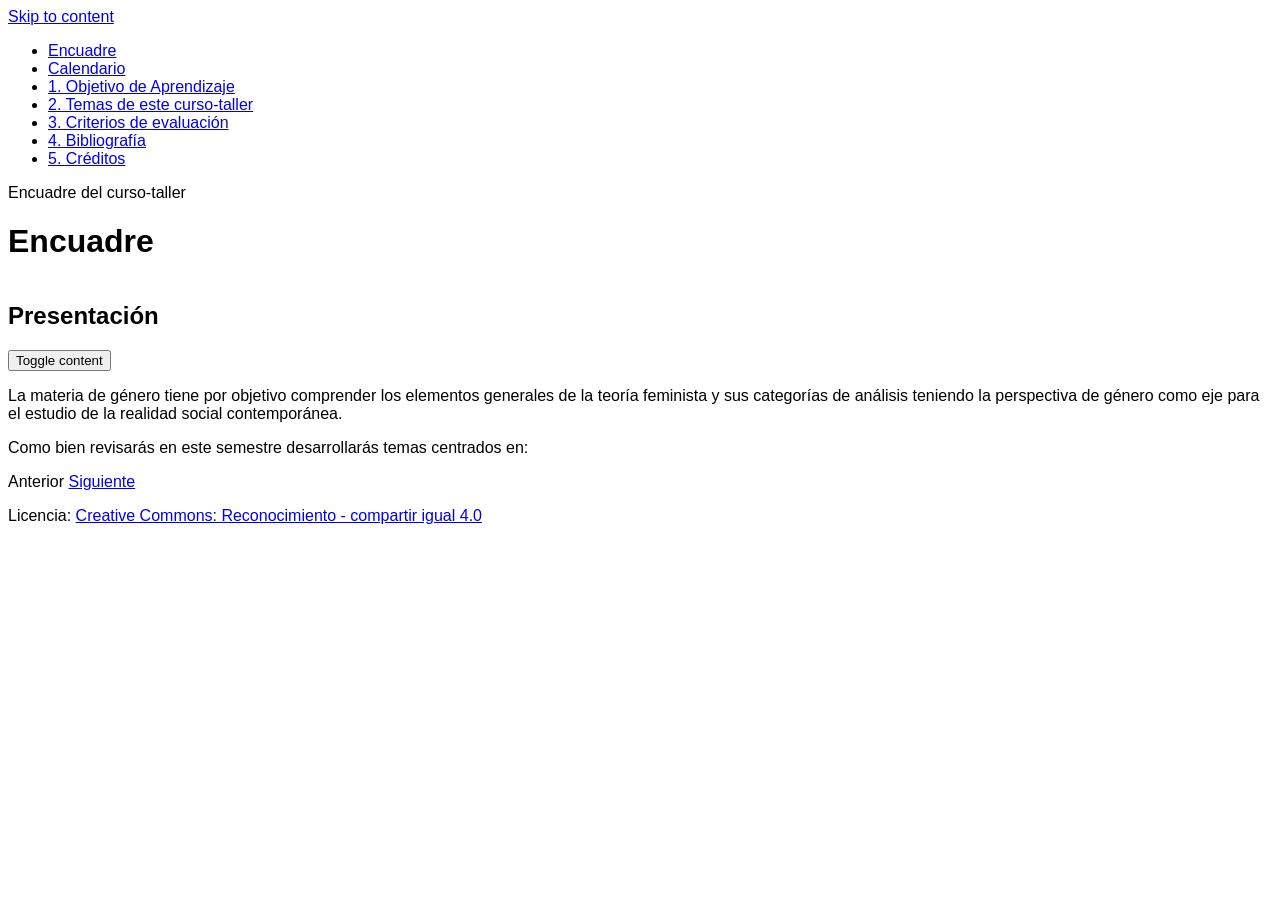
==== index.html @ 6751d33a "indice HTML eso papi" ====
<!DOCTYPE html>
<html lang="es" id="exe-index">
<head>
<meta charset="utf-8">
<meta name="generator" content="eXeLearning v4.0.5">
<meta name="viewport" content="width=device-width, initial-scale=1">
<link rel="license" type="text/html" href="https://creativecommons.org/licenses/by-sa/4.0/">
<title>Encuadre del curso-taller</title>
<link rel="icon" type="image/x-icon" href="libs/favicon.ico">
<meta name="description" content="Información General">
<script>document.querySelector("html").classList.add("js");</script><script src="libs/jquery/jquery.min.js"> </script><script src="libs/common_i18n.js"> </script><script src="libs/common.js"> </script><script src="libs/exe_export.js"> </script><script src="libs/bootstrap/bootstrap.bundle.min.js"> </script><link rel="stylesheet" href="libs/bootstrap/bootstrap.min.css">
<script src="idevices/text/text.js"></script><link rel="stylesheet" href="idevices/text/text.css">
<link rel="stylesheet" href="content/css/base.css"><script src="theme/style.js"> </script><link rel="stylesheet" href="theme/style.css">
<style>
/* Global Font: Nunito */
@font-face {
    font-family: 'Nunito';
    font-style: normal;
    font-weight: 400;
    font-display: swap;
    src: url('fonts/global/nunito/Nunito-Regular.woff2') format('woff2');
}
@font-face {
    font-family: 'Nunito';
    font-style: italic;
    font-weight: 400;
    font-display: swap;
    src: url('fonts/global/nunito/Nunito-Italic.woff2') format('woff2');
}
@font-face {
    font-family: 'Nunito';
    font-style: normal;
    font-weight: 700;
    font-display: swap;
    src: url('fonts/global/nunito/Nunito-Bold.woff2') format('woff2');
}
@font-face {
    font-family: 'Nunito';
    font-style: italic;
    font-weight: 700;
    font-display: swap;
    src: url('fonts/global/nunito/Nunito-BoldItalic.woff2') format('woff2');
}

body, main, article, .exe-content, .iDevice_wrapper, .idevice-content {
    font-family: 'Nunito', sans-serif !important;
}

#packageLicense,
#packageLicense * {
    font-family: var(--exe-license-font, Arial, Verdana, Helvetica, sans-serif) !important;
}


</style>
</head>
<body class="exe-export exe-web-site exe-global-font-nunito">
<script>document.body.className+=" js"</script>
<div class="exe-content exe-export pre-js siteNav-hidden"><a href="#page-mp4ooho5-4jko4i00h" id="skipNav">Skip to content</a> <nav id="siteNav">
<ul>
<li class="active"> <a href="index.html" class="active main-node no-ch">Encuadre</a>
</li>
<li> <a href="html/calendario.html" class="no-ch">Calendario</a>
</li>
<li> <a href="html/1-objetivo-de-aprendizaje.html" class="no-ch">1. Objetivo de Aprendizaje</a>
</li>
<li> <a href="html/2-temas-de-este-curso-taller.html" class="no-ch">2. Temas de este curso-taller</a>
</li>
<li> <a href="html/3-criterios-de-evaluacion.html" class="no-ch">3. Criterios de evaluación</a>
</li>
<li> <a href="html/4-bibliografia.html" class="no-ch">4. Bibliografía</a>
</li>
<li> <a href="html/5-creditos.html" class="no-ch">5. Créditos</a>
</li>
</ul>
</nav><main id="page-mp4ooho5-4jko4i00h" class="page"> 
<header class="main-header">
<div class="package-header"><p class="package-title">Encuadre del curso-taller</p></div>
<div class="page-header"><h1 class="page-title">Encuadre</h1></div>
</header><div id="page-content-page-mp4ooho5-4jko4i00h" class="page-content">
<article id="block-mp38wfg4-c6odg7wcp" class="box">
<header class="box-head">
<div class="box-icon exe-icon">
<img src="theme/icons/case.png" alt="" style="display:block;object-fit:contain;">
</div>
<h1 class="box-title">Presentación</h1>
<button class="box-toggle box-toggle-on" title="Toggle content">
<span>Toggle content</span>
</button></header>
<div class="box-content">
<div id="idevice-mp38wfg5-wlwf4cwax" class="idevice_node text" data-idevice-path="idevices/text/" data-idevice-type="text" data-idevice-component-type="json" data-idevice-json-data="{&quot;ideviceId&quot;:&quot;idevice-mp38wfg5-wlwf4cwax&quot;}">
<div class="exe-text-template">
    <p>La materia de género tiene por objetivo comprender los elementos generales de la teoría feminista y sus categorías de análisis teniendo la perspectiva de género como eje para el estudio de la realidad social contemporánea.</p>
<p>Como bien revisarás en este semestre desarrollarás temas centrados en:</p>
</div>
</div>
</div>
</article>
</div></main><div class="nav-buttons">
<span class="nav-button nav-button-left" aria-hidden="true"><span>Anterior</span></span>
<a href="html/calendario.html" title="Siguiente" class="nav-button nav-button-right"><span>Siguiente</span></a>
</div>
<footer id="siteFooter"><div id="siteFooterContent"> <div id="packageLicense" class="cc cc-by-sa"> <p> <span class="license-label">Licencia: </span><a href="https://creativecommons.org/licenses/by-sa/4.0/" class="license">Creative Commons: Reconocimiento - compartir igual 4.0</a></p>
</div>
</div></footer>
</div>

</body>
</html>
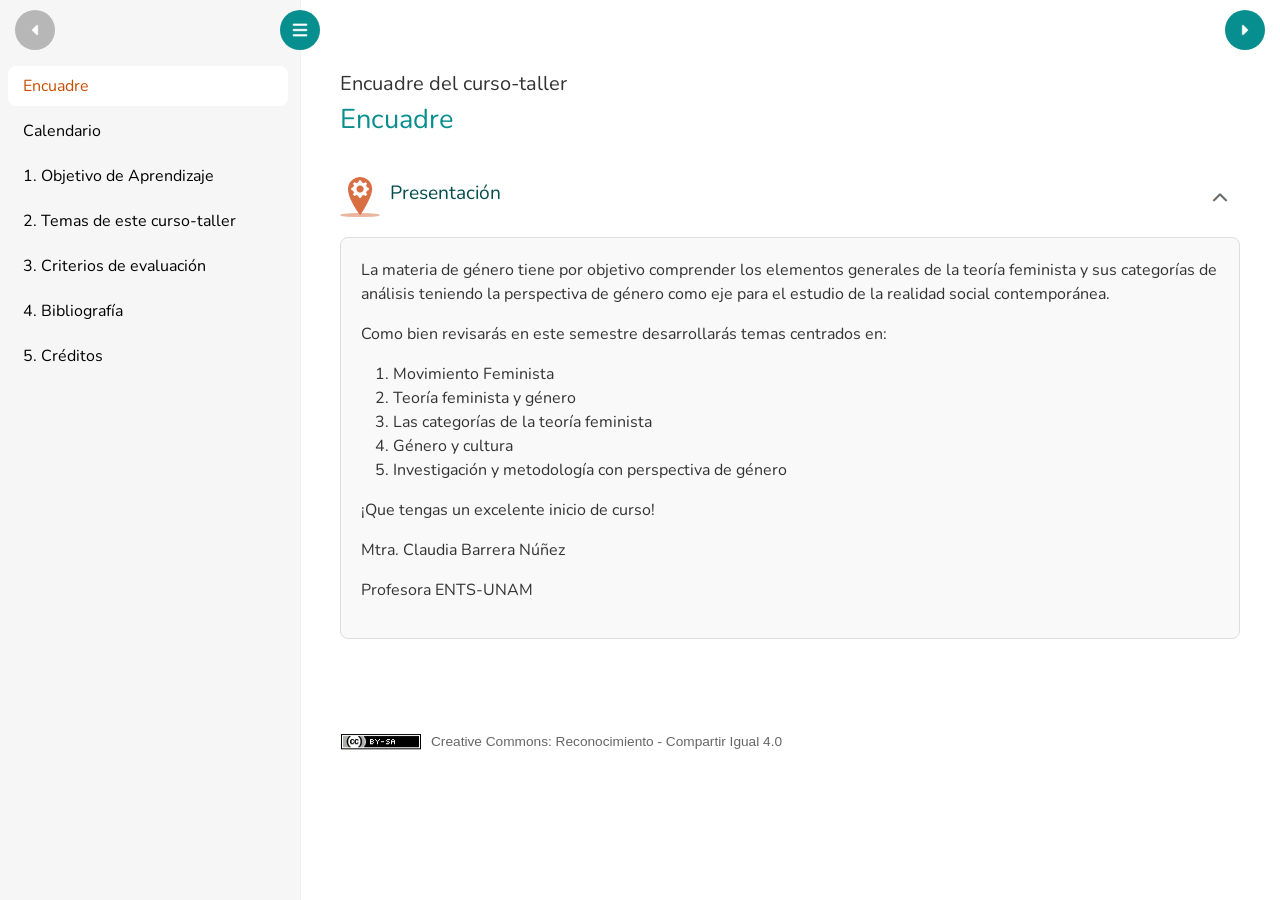
==== commit 7cac307a: "actualizo el Index" ====
--- a/index.html
+++ b/index.html
@@ -91,7 +91,17 @@
 <div id="idevice-mp38wfg5-wlwf4cwax" class="idevice_node text" data-idevice-path="idevices/text/" data-idevice-type="text" data-idevice-component-type="json" data-idevice-json-data="{&quot;ideviceId&quot;:&quot;idevice-mp38wfg5-wlwf4cwax&quot;}">
 <div class="exe-text-template">
     <p>La materia de género tiene por objetivo comprender los elementos generales de la teoría feminista y sus categorías de análisis teniendo la perspectiva de género como eje para el estudio de la realidad social contemporánea.</p>
-<p>Como bien revisarás en este semestre desarrollarás temas centrados en:</p>
+    <p>Como bien revisarás en este semestre desarrollarás temas centrados en:</p>
+        <ol>
+            <li>Movimiento Feminista</li>
+            <li>Teoría feminista y género</li>
+            <li>Las categorías de la teoría feminista</li>
+            <li>Género y cultura</li>
+            <li>Investigación y metodología con perspectiva de género</li>
+        </ol>
+    <p>¡Que tengas un excelente inicio de curso!</p>
+    <p>Mtra. Claudia Barrera Núñez</p>
+    <p>Profesora ENTS-UNAM</p>
 </div>
 </div>
 </div>
@@ -106,4 +116,4 @@
 </div>
 
 </body>
-</html>+</html>
--- a/idevices/text/text.css
+++ b/idevices/text/text.css
@@ -0,0 +1,20 @@
+/* Text iDevice (export CSS) */
+.exe-text-activity > div {
+    display: flow-root;
+}
+
+.exe-text-activity div.inline {
+    display: flex;
+}
+
+.exe-text-activity div.inline dt {
+    margin: 0 0 0 auto;
+}
+
+.exe-text-activity div.inline dd {
+    margin-left: 10px;
+}
+
+.idevice_node.text .iDevice_buttons.feedback-button {
+    margin-bottom: 1em;
+}
--- a/content/css/base.css
+++ b/content/css/base.css
@@ -0,0 +1,824 @@
+.exe-content{
+  background: #fff;
+}
+
+.exe-content .page-title{
+  font-size: 1.45em;
+}
+
+.exe-content .box{
+  margin-top: 20px;
+  border: 1px solid #dbdbdb;
+}
+
+.exe-content .box-head {
+  border-bottom: 1px solid #dbdbdb;
+}
+
+.exe-export .no-header .box-head {
+  border-bottom: 0;
+}
+
+.exe-content .box-head .box-title {
+  margin: 0;
+  font-size: 1.2em;
+}
+
+.exe-content .exe-material-icon {
+  display: block;
+  width: 40px;
+  height: 40px;
+  background-color: currentColor;
+  -webkit-mask-image: var(--exe-material-icon-url);
+  mask-image: var(--exe-material-icon-url);
+  -webkit-mask-repeat: no-repeat;
+  mask-repeat: no-repeat;
+  -webkit-mask-position: center;
+  mask-position: center;
+  -webkit-mask-size: contain;
+  mask-size: contain;
+  /* 20px live area on a 24px grid: scale 24/20 so the ink matches the Style icons.
+     Kept in step with the editor rule in assets/styles/layout/_execontent.scss. */
+  transform: scale(1.2);
+}
+
+.exe-content a{
+  color: #5a7f0c;
+}
+
+.exe-content a:hover,
+.exe-content a:focus{
+  color: #71a300;
+}
+
+.exe-content h2{
+  font-size: 1.45em;
+}
+.exe-content h3{
+  font-size: 1.35em;
+}
+.exe-content h4{
+  font-size: 1.25em;
+}
+.exe-content h5{
+  font-size: 1.15em;
+}
+
+.exe-content a {
+    text-decoration: none
+}
+
+.exe-content a:hover,
+.exe-content a:focus {
+    text-decoration: underline
+}
+
+/* Underlined links */
+.box-content a {
+    text-decoration: underline;
+}
+.box-content a:hover {
+    text-decoration: none;
+}
+.box-content a:focus {
+    text-decoration: underline;
+}
+
+@media print {
+    .external-iframe-src {
+        display: block !important;
+        margin: 2em 0;
+        font-size: .95em;
+        text-align: center
+    }
+
+    #made-with-eXe {
+        display: none
+    }
+}
+
+.external-iframe {
+    border: 0
+}
+
+.pre-code {
+    background: #112C4A;
+    color: #E7ECF1;
+    font-family: Monaco, Courier, monospace;
+    border-radius: 9px;
+    font-size: 12px;
+    margin: 2em 1em;
+    overflow: auto;
+    padding: 20px
+}
+
+.highlighted-code {
+    margin: 2em 1em;
+}
+
+.exe-dl {
+    margin-bottom: 2em;
+    margin-left: 1.5em
+}
+
+.exe-dl dt {
+    font-weight: bold
+}
+
+.exe-dl dd {
+    margin: 1em 1.5em
+}
+
+.js .exe-dl dt {
+    margin: 1.2em 0 0 0
+}
+
+.exe-dl dt a {
+    text-decoration: underline
+}
+
+.exe-dl .icon {
+    font-family: Arial, sans-serif;
+    display: block;
+    width: 20px;
+    height: 20px;
+    font-size: 16px;
+    margin-right: 1em;
+    line-height: 20px;
+    text-align: center;
+    float: left;
+    border-radius: 2px;
+    position: relative
+}
+
+@media all and (min-width: 1px) {
+    .exe-dl dt a {
+        align-items: center;
+        display: flex;
+        text-decoration: none
+    }
+
+    .exe-dl .icon {
+        height: 18px;
+        line-height: 18px;
+        width: 18px;
+        padding: 1px;
+        font: 18px monospace;
+        font-weight: bold;
+        display: flex;
+        justify-content: center;
+        align-items: center
+    }
+}
+
+.exe-dl-toggler {
+    height: 20px;
+    margin: 1.5em
+}
+
+.exe-dl-toggler a {
+    margin-left: 0;
+    font-weight: bold
+}
+
+.js .exe-dl dd {
+    display: none;
+    padding-left: 0;
+    margin: 1em 1em 1em 37px
+}
+
+/* Math */
+.exe-math {
+    display: block;
+    margin: 2em 0
+}
+
+.exe-math,
+.MathJax_Display {
+    text-align: left !important
+}
+
+.exe-math.position-center,
+.position-center .MathJax_Display,
+[style*="text-align: center"] .MathJax_Display {
+    text-align: center !important
+}
+
+.exe-math.position-right,
+.position-right .MathJax_Display,
+[style*="text-align: right"] .MathJax_Display {
+    text-align: right !important
+}
+
+.js .show-image .exe-math-code,
+.js .show-code .exe-math-img {
+    display: none
+}
+
+.exe-math-links {
+    font-size: .85em
+}
+
+.exe-math-inline {
+    display: inline;
+    margin: 0 .1em !important
+}
+
+/* TinyMCE: Images and media */
+.exe-figure {
+    margin: 2em 0;
+    max-width: 100%
+}
+
+.position-center {
+    margin: 2em auto
+}
+
+.position-right {
+    margin: 2em 0 2em auto
+}
+
+.float-left {
+    float: left;
+    margin: .5em 1.5em 1em 0
+}
+
+.float-right {
+    float: right;
+    margin: .5em 0 1em 2em
+}
+
+.figcaption {
+    padding-top: .2em
+}
+
+.figcaption.header {
+    padding-top: 0;
+    padding-bottom: .2em
+}
+
+/* TinyMCE templates */
+.exe-layout-2-cols,
+.exe-layout-3-cols {
+    width: 100%
+}
+
+.exe-col{
+    box-sizing: content-box;
+}
+
+.exe-layout-2-cols .exe-col {
+    float: left;
+    width: 49%
+}
+
+.exe-layout-2-cols .exe-col-1 {
+    padding-right: 1%
+}
+
+.exe-layout-2-cols .exe-col-2 {
+    padding-left: 1%
+}
+
+.exe-layout-2-30-70 .exe-col {
+    width: 69%
+}
+
+.exe-layout-2-30-70 .exe-col-1 {
+    width: 29%
+}
+
+.exe-layout-2-70-30 .exe-col {
+    width: 29%
+}
+
+.exe-layout-2-70-30 .exe-col-1 {
+    width: 69%
+}
+
+.exe-layout-3-cols .exe-col {
+    float: left;
+    width: 32%
+}
+
+.exe-layout-3-cols .exe-col-1,
+.exe-layout-3-cols .exe-col-2 {
+    padding-right: 2%
+}
+
+pre.mermaid {
+    margin: 1.5em 0;
+    text-align: center;
+    width: 100%;
+    min-width: 200px;
+}
+
+/* Blocks */
+.exe-block-warning {
+    background: #FCF8E3;
+    color: #796034;
+    border: 1px solid #FAEBCC;
+    padding: 0 1em;
+    border-radius: 4px
+}
+
+p.exe-block-warning {
+    padding: 1em
+}
+
+.exe-block-alert {
+    background: #ffc;
+    color: #855000;
+    border: 1px solid #FFF099;
+    padding: 0 1em;
+    border-radius: 4px
+}
+
+p.exe-block-alert {
+    padding: 1em
+}
+
+.exe-block-danger {
+    background: #FEF0EF;
+    color: #973C3B;
+    border: 1px solid #F3DADD;
+    padding: 0 1em;
+    border-radius: 4px
+}
+
+p.exe-block-danger {
+    padding: 1em
+}
+
+.exe-block-info {
+    background: #E1F1F9;
+    color: #2B627D;
+    border: 1px solid #C9EDF4;
+    padding: 0 1em;
+    border-radius: 4px
+}
+
+p.exe-block-info {
+    padding: 1em
+}
+
+.exe-block-success {
+    background: #E5F3E0;
+    color: #336634;
+    border: 1px solid #DEEDD1;
+    padding: 0 1em;
+    border-radius: 4px
+}
+
+p.exe-block-success {
+    padding: 1em
+}
+
+.exe-content .exe-block-warning a,
+.exe-content .exe-block-warning a:hover,
+.exe-content .exe-block-warning a:focus {
+    color: #4F360A
+}
+
+.exe-content .exe-block-alert a,
+.exe-content .exe-block-alert a:hover,
+.exe-content .exe-block-alert a:focus {
+    color: #5B2600
+}
+
+.exe-content .exe-block-danger a,
+.exe-content .exe-block-danger a:hover,
+.exe-content .exe-block-danger a:focus {
+    color: #6D1211
+}
+
+.exe-content .exe-block-info a,
+.exe-content .exe-block-info a:hover,
+.exe-content .exe-block-info a:focus {
+    color: #063853
+}
+
+.exe-content .exe-block-success a,
+.exe-content .exe-block-success a:hover,
+.exe-content .exe-block-success a:focus {
+    color: #093C0A
+}
+
+div.exe-block-warning,
+div.exe-block-alert,
+div.exe-block-danger,
+div.exe-block-info,
+div.exe-block-success {
+    margin: 1em 0
+}
+
+/* RTL support */
+body [dir='rtl'] {
+    text-align: start
+}
+
+/* Autoclear */
+.exe-content .idevice_body,
+.exe-clear {
+    overflow: auto
+}
+
+/* JavaScript on/offf */
+.js-hidden {
+    display: none;
+}
+
+.exe-hidden,
+.js-required,
+.js .js-hidden,
+.exe-mindmap-code {
+    display: none
+}
+
+.js .js-required {
+    display: block
+}
+
+.box-toggle {
+    display: none;
+}
+
+.js .box-toggle {
+    display: inline-block;
+}
+
+.sr-av,
+.js .js-sr-av,
+.exe-hidden-accessible,
+.js .exe-tooltip-text {
+    position: absolute;
+    overflow: hidden;
+    clip: rect(0 0 0 0);
+    clip: rect(0, 0, 0, 0);
+    height: 0
+}
+
+/* Tables */
+.exe-table {
+    margin: 2em auto;
+    max-width: 100%;
+    border: 1px solid #CCC;
+    border-collapse: collapse;
+    border-spacing: 0
+}
+
+.exe-table tr {
+    background: #fff
+}
+
+.exe-table caption {
+    padding: .5em 0;
+    text-align: center;
+    font-style: italic;
+    caption-side: top;
+}
+
+.exe-table td,
+.exe-table th {
+    border: 1px solid #CCC;
+    margin: 0;
+    padding: 0.5em 1em
+}
+
+.exe-table thead {
+    background: #ddd;
+    color: #000;
+    text-align: left
+}
+
+.exe-table tr:nth-child(2n-1) td,
+.exe-table tbody tr:nth-child(2n-1) th {
+    background: #F4F4F4
+}
+
+.exe-table tbody tr:nth-child(2n) th {
+    background: #F4F4F4
+}
+
+.exe-table tbody tr:nth-child(2n-1) th {
+    background: #E4E4E4
+}
+
+.exe-table thead+tbody tr:nth-child(2n) th {
+    background: #fff
+}
+
+.exe-table thead+tbody tr:nth-child(2n-1) th {
+    background: #F4F4F4
+}
+
+.exe-table-minimalist {
+    margin: 2em auto;
+    border-collapse: collapse
+}
+
+.exe-table-minimalist tr {
+    background: #fff
+}
+
+.exe-table-minimalist thead th {
+    color: #000;
+    padding: .6em 1.5em .6em .8em;
+    border-bottom: 2px solid #CCC;
+    text-align: left
+}
+
+.exe-table-minimalist td,
+.exe-table-minimalist tbody th {
+    border-bottom: 1px solid #ccc;
+    color: #555;
+    padding: .5em 1.5em .5em .8em
+}
+
+.exe-table-minimalist tbody tr:hover td,
+.exe-table-minimalist tbody tr:hover th {
+    color: #222
+}
+
+.exe-table-minimalist tr:nth-child(2n-1) td,
+.exe-table-minimalist tbody tr:nth-child(2n-1) th {
+    background: #F9F9F9
+}
+
+.exe-table-minimalist caption {
+    text-align: center;
+    font-style: italic;
+    border-bottom: 2px solid #CCC;
+    padding: .6em 0
+}
+
+/* Responsive tables */
+.exe-table-responsive {
+    display: block;
+    overflow-x: auto;
+    border: none
+}
+
+.exe-table-responsive,
+.exe-table-responsive th,
+.exe-table-responsive tr,
+.exe-table-responsive td {
+    width: auto !important
+}
+
+/* Tooltips */
+body .qtip {
+    font-size: .85em;
+    line-height: 1.5em
+}
+
+.qtip .exe-tooltip-text {
+    position: relative;
+    overflow: auto;
+    clip: auto;
+    height: auto
+}
+
+/* Structured lists */
+ol.auto-numbered {
+    counter-reset: item
+}
+
+.auto-numbered ol {
+    counter-reset: item
+}
+
+.auto-numbered li {
+    display: block
+}
+
+.auto-numbered li:before {
+    content: counters(item, ".") ".- ";
+    counter-increment: item
+}
+
+/* Blockquote + Cite */
+.exe-quote-cite cite {
+    display: block;
+    text-align: right;
+    margin-top: -.5em
+}
+
+/* File information */
+.exe-link-data {
+    font-size: .8em;
+    margin: 0 .2em
+}
+
+.exe-link-data abbr {
+    cursor: help
+}
+
+/* Quote With Authorship */
+.styled-qc {
+    font-family: Georgia, serif;
+    font-style: italic;
+    margin: 1.5em 2.5em;
+    padding: 0.25em 3.5em;
+    position: relative
+}
+
+.styled-qc:before {
+    display: block;
+    content: "\201C";
+    font-size: 5em;
+    position: absolute;
+    left: 0;
+    top: -20px
+}
+
+/* Responsive design */
+iframe,
+object,
+embed {
+    max-width: 100%
+}
+
+img,
+video {
+    max-width: 100%;
+    height: auto
+}
+
+@media all and (max-width: 992px) {
+    .exe-layout-3-cols .exe-col {
+        float: none;
+        width: 100%;
+        padding: 0
+    }
+
+    .exe-layout-3-cols .exe-col .exe-figure {
+        margin: 2em auto
+    }
+}
+
+@media all and (max-width: 780px) {
+    .styled-qc {
+        margin: 1.5em .5em
+    }
+
+    .exe-layout-2-cols .exe-col {
+        float: none;
+        width: 100%;
+        padding: 0
+    }
+
+    .exe-layout-2-cols .exe-col .exe-figure {
+        margin: 2em auto
+    }
+}
+
+/* Made with eXeLearning */
+#made-with-eXe {
+    margin: 0;
+    position: fixed;
+    bottom: 0;
+    right: 0
+}
+
+#made-with-eXe a {
+    text-decoration: none;
+    box-shadow: rgba(0, 0, 0, 0.35) 0px 5px 15px;
+    border-top-left-radius: 4px;
+    color: #222;
+    font-size: 11px;
+    font-family: Arial, sans-serif;
+    line-height: 35px;
+    width: 35px;
+    height: 35px;
+    background: #fff url(../img/exe_powered_logo.png) no-repeat 3px 50%;
+    display: block;
+    background-size: auto 20px;
+    text-decoration: none;
+    transition: .5s;
+    opacity: .8
+}
+
+#made-with-eXe span {
+    padding-left: 35px;
+    padding-right: 5px
+}
+
+#made-with-eXe span span {
+    position: absolute;
+    overflow: hidden;
+    clip: rect(0 0 0 0);
+    clip: rect(0, 0, 0, 0);
+    height: 0
+}
+
+#made-with-eXe a:hover {
+    width: auto;
+    padding: 0 5px;
+    background-position: 5px 50%;
+    opacity: 1
+}
+
+/* Search bar */
+#exe-client-search-reset {
+    display: none;
+}
+#exe-client-search-reset.visible {
+    display: inline;
+}
+.exe-client-search-result{
+    padding:0;
+    background-color: #FFF3A0;
+    color: #1A1A1A;
+}
+
+/* Box toggler */
+.exe-export article.minimized .box-content{
+    display: none;
+}
+
+/* BOX no visible */
+.exe-export article.novisible.box{
+    display: none  !important;
+}
+
+/* iDevice no visible */
+.exe-export article.box .idevice_node.novisible{
+    display: none  !important;
+}
+
+/* Teacher mode */
+html:not(.mode-teacher) .js .teacher-only {
+    display: none !important;
+}
+
+/* ========================================
+   Architecture v3.1 - Common Theme Overrides
+   ========================================
+   These rules support the new HTML structure and
+   load BEFORE theme-specific styles.
+   ======================================== */
+
+/* Navigation: Hide nested sections by default, show active paths */
+#siteNav .other-section {
+    display: none;
+}
+#siteNav li.active > .other-section,
+#siteNav li.current-page-parent > .other-section {
+    display: block;
+}
+
+/* Site footer extra section */
+#siteFooterExtra {
+    margin-bottom: 2em;
+    color: #555;
+    font-size: 0.95em;
+}
+
+/* Footer with neither license nor "Page footer" content: themes give #siteFooter
+   a background and border, so an empty one shows as a stray bar. Hidden here so
+   every theme (including custom ones) gets it, and so a theme that wants to keep
+   showing it can opt out by overriding display. */
+#siteFooter.siteFooter-empty {
+    display: none;
+}
+
+/* Skip navigation link */
+#skipNav {
+    position: fixed;
+    top: -50px;
+    left: 50%;
+    transform: translateX(-50%);
+    background-color: #000;
+    color: #fff;
+    text-align: center;
+    font-weight: bold;
+    font-size: 0.95em;
+    text-decoration: underline;
+    padding: 0.5em 1em;
+    z-index: 1000;
+    display: inline-block;
+    box-shadow: 0 2px 5px rgba(0,0,0,0.3);
+    outline: 3px solid #fff;
+    outline-offset: -3px;
+    transition: top 0.3s ease, opacity 0.3s ease;
+}
+
+#skipNav:focus {
+    top: 5px;
+}
+
+/* Print styles for header elements */
+@media print {
+    body #header,
+    body #emptyHeader,
+    body #nodeDecoration {
+        height: auto !important;
+        min-height: 0;
+        border: none;
+        padding: 0;
+    }
+    body #headerContent {
+        padding-top: 40px;
+    }
+}
--- a/theme/style.css
+++ b/theme/style.css
@@ -0,0 +1,861 @@
+/*!
+ * eXeLearning v4+ Default Style
+ * ----------------------
+ * Author: Ignacio Gros for eXeLearning
+ * Project: exelearning.net
+ *
+ * This CSS file is part of a style for eXeLearning.
+ * Licensed under Creative Commons Attribution-ShareAlike (CC BY-SA).
+ *
+ * Note: The style's config.xml contains additional information
+ *       about materials (images) created by third parties
+ *       and included in this style.
+ */
+
+body.exe-export {
+    padding: 1em 0;
+}
+
+body.exe-web-site {
+    padding: 0;
+}
+
+.exe-content a {
+    color: #c74e00;
+}
+
+.exe-content a:hover,
+.exe-content a:focus {
+    color: #973f00;
+}
+
+/* The current page is a filled chip, so it keeps the colour of the effects */
+.exe-content .fx-tabs a,
+.exe-content .fx-pagination li:not(.fx-current) a {
+    color: #b14900;
+}
+
+.exe-content .fx-tabs a:hover,
+.exe-content .fx-tabs a:focus {
+    color: #973f00;
+}
+
+#node-content-container.exe-content #node-content {
+    padding-top: 20px;
+    padding-bottom: 20px;
+    max-width: 1280px;
+    margin: 0 auto;
+    display: block;
+}
+
+.exe-content {
+    color: #333;
+    background-color: #fff;
+}
+
+.js .exe-export .exe-content {
+    min-height: 100vh;
+}
+
+/* iframe */
+.js .in-iframe .exe-content {
+    min-height: 0;
+}
+
+.exe-content .package-title {
+    font-size: 1.25rem;
+    font-weight: 300;
+    margin-bottom: .4em;
+    line-height: 1.2em;
+}
+
+.exe-content .page-title {
+    color: #078e8e;
+    font-size: 1.7rem;
+    text-align: left;
+}
+
+.exe-single-page .package-header .package-title {
+    color: #333;
+    font-size: 1.25rem;
+    font-weight: 300;
+    text-align: left;
+    margin-bottom: 2em;
+}
+
+.exe-single-page .package-node {
+    margin-bottom: 3.5em;
+}
+
+.exe-single-page .package-subtitle {
+    top: -2.1em;
+}
+
+.exe-single-page main.page>section {
+    min-height: 4em;
+}
+
+.exe-content .box {
+    margin: 20px 0;
+    border: none;
+    background-color: #fff;
+}
+
+.exe-web-site .exe-content .box {
+    margin: 40px 0;
+}
+
+.exe-content .box-head {
+    border-bottom: 0;
+}
+
+#node-content-container .box-content {
+    background: #fcfcfc;
+    border: 1px solid #ececec;
+    padding: 10px;
+    border-radius: 8px;
+}
+article.box.idevice-element-in-content[mode="export"] .idevice_node {
+    background: none;
+}
+
+#node-content-container.exe-content .box.hidden-idevices {
+    border-style: solid;
+}
+
+.exe-content .box header {
+    min-height: 60px;
+}
+
+.exe-content .box-title {
+    color: #054d4d;
+    font-size: 1.5rem;
+}
+
+/* General icons (Material Symbols) */
+.exe-content {
+    --exe-icon-color: #d86e41;
+}
+
+.exe-content .box-head .box-icon {
+    color: var(--exe-icon-color);
+}
+
+.exe-content .box-head .exe-icon {
+    float: left;
+}
+
+.exe-web-site .page-content,
+#exe-client-search,
+.exe-web-site main>header,
+.exe-web-site #siteFooterContent,
+.exe-export .exe-content {
+    max-width: 1280px;
+    padding: 0 20px;
+    margin: 0 auto;
+}
+
+.exe-web-site .exe-content {
+    max-width: none;
+    padding: 0;
+}
+
+.exe-export main {
+    padding-top: 1.5em;
+}
+
+.exe-web-site main {
+    padding-top: 4.5em;
+}
+
+/* siteNav */
+#siteNav {
+    float: left;
+    background: #f6f6f6;
+    width: 300px;
+    padding-top: 66px;
+    padding-left: 8px;
+}
+
+.exe-web-site .exe-content {
+    box-shadow:
+        inset 300px 0 0 0 #f6f6f6,
+        inset 301px 0 0 0 #f0f0f0;
+}
+
+/* False left column in iframe */
+html.js .in-iframe.exe-web-site::after {
+    content: "";
+    position: absolute;
+    top: 0;
+    left: 0;
+    width: 301px; /* fake column width */
+    height: 100%;
+    background:#f6f6f6;
+    /* simulate border-right */
+    box-shadow: inset -1px 0 0 0 #f0f0f0;
+    pointer-events: none;
+    z-index: -1;
+}
+/* No false left column when the menu is hidden */
+body.siteNav-off::after{
+    display: none;
+}
+
+#siteFooter {
+    margin-bottom: 2em;
+    color: #555;
+    font-size: 0.95em;
+}
+
+#siteNav .other-section {
+    display: none;
+}
+
+#sidebar-nav.fixed {
+    position: fixed;
+}
+
+body.siteNav-off #siteNav {
+    display: none;
+}
+
+body.siteNav-off .exe-content {
+    box-shadow: none;
+}
+
+.exe-web-site main.page {
+    padding-top: 4.5em;
+    padding-left: 320px;
+    padding-right: 20px;
+}
+
+.exe-web-site #siteFooter {
+    padding: 20px 20px 20px 320px;
+}
+
+body.siteNav-off main.page,
+body.siteNav-off #siteFooter {
+    padding-left: 20px;
+}
+
+#siteNav ul {
+    margin: 0;
+    padding: 0;
+    list-style: none;
+}
+
+#siteNav ul ul {
+    margin-top: 5px;
+}
+
+#siteNav li {
+    margin: 0 0 5px 0;
+    padding: 0;
+    list-style: none;
+}
+
+#siteNav a {
+    color: #000;
+    display: block;
+    padding: 8px 15px;
+    border-radius: 8px;
+    max-width: 280px;
+    transition: background-color 0.5s ease;
+}
+
+#siteNav a.active {
+    background: #fff;
+    color: #c74e00;
+}
+
+#siteNav a.highlighted-link {
+    color: #b14900;
+    background: #ededed;
+}
+
+#siteNav a.highlighted-link:hover,
+#siteNav a.highlighted-link:focus {
+    background: #fff;
+}
+
+#siteNav a:hover {
+    background: #f2f2f2;
+    text-decoration: none;
+}
+
+#siteNav ul ul a {
+    padding-left: 35px;
+    font-size: 0.95em;
+}
+
+#siteNav ul ul ul a {
+    padding-left: 55px;
+    font-size: 0.9em;
+}
+
+#siteNav ul ul ul ul a {
+    padding-left: 75px;
+}
+
+/* pagination */
+.nav-buttons .nav-button,
+button.toggler {
+    position: fixed;
+    top: 10px;
+    left: 15px;
+    display: block;
+    width: 40px;
+    height: 40px;
+    background: #078e8e url(img/icons.png) no-repeat 0 0;
+    background-size: auto 40px;
+    border-radius: 50%;
+    z-index: 999;
+    border: 0;
+    transition: background-color 0.5s ease;
+}
+
+.nav-buttons span.nav-button {
+    cursor: not-allowed;
+    background-color: #b7b7b7;
+}
+
+.nav-buttons .nav-button-left {
+    background-position: -80px 0;
+}
+
+.nav-buttons .nav-button-right {
+    background-position: -120px 0;
+}
+
+button#searchBarToggler {
+    background-position: -40px 0;
+    display: none;
+}
+
+.exe-search-on #searchBarToggler {
+    display: inline;
+}
+
+button#siteNavToggler {
+    left: 280px;
+}
+
+button#searchBarToggler {
+    left: 330px;
+}
+
+body.siteNav-off button#siteNavToggler {
+    left: 65px;
+}
+
+body.siteNav-off button#searchBarToggler {
+    left: 115px;
+}
+
+.nav-buttons a:hover,
+.nav-buttons a:focus,
+button.toggler:hover,
+button.toggler:focus {
+    background-color: #066d6d;
+    border-color: #066d6d;
+}
+
+.nav-buttons .nav-button span,
+.box-toggle span,
+#exe-client-search-reset span,
+#packageLicense .license-label {
+    position: absolute;
+    clip: rect(1px 1px 1px 1px);
+    /* IE6, IE7 */
+    clip: rect(1px, 1px, 1px, 1px);
+}
+
+.package-subtitle {
+    font-size: .95em;
+    color: #666;
+    position: relative;
+    top: -.15em;
+}
+
+.nav-buttons .nav-button-right {
+    left: auto;
+    right: 15px;
+}
+
+/* Box toggler */
+.exe-export .box {
+    position: relative;
+}
+
+.exe-export .box-toggle {
+    width: 40px;
+    height: 40px;
+    background: url(img/icons.png) no-repeat -200px 0;
+    background-size: auto 40px;
+    border-radius: 50%;
+    border: 0;
+    position: absolute;
+    top: 0;
+    right: 0;
+    opacity: 0.6;
+}
+
+.exe-export .box-head:hover .box-toggle,
+.exe-export .box-toggle:focus {
+    opacity: 1;
+}
+
+.exe-export .no-header .box-toggle {
+    top: -10px;
+}
+
+.exe-export .minimized .box-toggle {
+    background-position: -160px 0;
+}
+
+#node-content-container.exe-content .box-head .exe-icon {
+    width: 60px;
+    height: 60px;
+    font-size: 40px;
+}
+
+#node-content-container.exe-content .box-head .exe-icon img {
+    height: 40px;
+}
+
+.exe-export .box-icon img {
+    display: block;
+    float: left;
+    margin-right: 10px;
+    width: 40px;
+    height: auto;
+}
+
+/* General icons (Material Symbols) */
+.exe-export .box-icon .exe-material-icon {
+    display: block;
+    float: left;
+    margin-right: 10px;
+    width: 40px;
+    height: 40px;
+    background-color: currentColor;
+    -webkit-mask-image: var(--exe-material-icon-url);
+    mask-image: var(--exe-material-icon-url);
+    -webkit-mask-repeat: no-repeat;
+    mask-repeat: no-repeat;
+    -webkit-mask-position: center;
+    mask-position: center;
+    -webkit-mask-size: contain;
+    mask-size: contain;
+    /* 20px live area on a 24px grid: scale 24/20 so the ink matches the Style icons */
+    transform: scale(1.2);
+}
+
+.exe-export .box-title {
+    padding-top: 5px;
+}
+
+.exe-export .box.minimized .box-head {
+    border-bottom: 1px solid #ddd;
+}
+
+.exe-export .box.no-header.minimized .box-head {
+    border-color: #fff;
+}
+
+.exe-export .box .box-content {
+    background: #f9f9f9;
+    border: 1px solid #ddd;
+    padding: 20px;
+    border-radius: 8px;
+    overflow: auto;
+}
+
+.exe-export .box.no-header .box-content {
+    background: none;
+    border: none;
+    padding: 20px 0;
+}
+
+/* Search bar */
+#exe-client-search {
+    display: none;
+    margin-bottom: 30px;
+}
+
+#exe-client-search-text {
+    max-width: 80%;
+    max-width: calc(100% - 90px);
+    display: inline;
+}
+
+#exe-client-search-submit {
+    text-indent: -999em;
+    background: #078e8e url(img/icons.png) no-repeat -41px -1px;
+    background-size: auto 40px;
+    width: 38px;
+    height: 38px;
+    border: none;
+    border-radius: 4px;
+}
+
+#exe-client-search-reset.visible {
+    background: url(img/icons.png) no-repeat -242px -1px;
+    background-size: auto 40px;
+    width: 38px;
+    height: 38px;
+    display: inline-block;
+    vertical-align: middle;
+    position: relative;
+    top: -3px;
+    left: -5px;
+    opacity: 0.6;
+    border-radius: 4px;
+}
+
+#exe-client-search-reset:hover,
+#exe-client-search-reset:focus {
+    opacity: 1;
+}
+
+#exe-client-search-submit:hover,
+#exe-client-search-submit:focus {
+    background-color: #066d6d;
+}
+
+#exe-client-search-results-list ul,
+#exe-client-search-results-list li {
+    margin: 2em 0;
+    padding: 0;
+    list-style: none;
+}
+
+#exe-client-search-results-list li {
+    margin: 0 0 1em 0;
+}
+
+#exe-client-search-results-list p {
+    margin-top: 2em;
+}
+
+/* Licenses */
+#packageLicense {
+    text-align: left;
+    font-size: 0.9em;
+    color: #555;
+    line-height: 1em;
+    margin: 2.5em 0 2em 0;
+    border: 1px solid transparent;
+    border-radius: 2px;
+}
+
+#packageLicense p {
+    margin: 0;
+}
+
+#packageLicense a {
+    color: #666;
+    text-transform: capitalize;
+    display: inline-block;
+    white-space: nowrap;
+    text-overflow: ellipsis;
+    max-width: 100%;
+    overflow: hidden;
+    line-height: 15px;
+}
+
+#packageLicense a:hover,
+#packageLicense a:focus {
+    text-decoration: none;
+    color: #c74e00;
+}
+
+#packageLicense.propietary {
+    position: absolute;
+    overflow: hidden;
+    clip: rect(0, 0, 0, 0);
+    height: 0;
+}
+
+#packageLicense.cc {
+    padding: 0 20px 0 90px;
+    background: url(img/licenses.gif) no-repeat 0 0;
+}
+
+#packageLicense.cc-by-sa {
+    background-position: 0 -100px;
+}
+
+#packageLicense.cc-by-nd {
+    background-position: 0 -200px;
+}
+
+#packageLicense.cc-by-nc {
+    background-position: 0 -300px;
+}
+
+#packageLicense.cc-by-nc-sa {
+    background-position: 0 -400px;
+}
+
+#packageLicense.cc-by-nc-nd {
+    background-position: 0 -500px;
+}
+
+#packageLicense.cc-0 {
+    background-position: 0 -600px;
+}
+
+/* iDevice buttons */
+.exe-content .iDevice_buttons input,
+.exe-content .iDevice_buttons button {
+    background: #fff;
+    color: #555;
+    border: 1px solid #949494;
+    padding: 4px 10px;
+    border-radius: 4px;
+    transition: 0.5s ease;
+}
+
+.exe-content .iDevice_buttons input:hover,
+.exe-content .iDevice_buttons input:focus,
+.exe-content .iDevice_buttons button:hover,
+.exe-content .iDevice_buttons button:focus {
+    box-shadow: 2px 2px 4px #dbdbdb;
+    color: #000;
+    border-color: #7a7a7a;
+}
+
+/* Page counter */
+.page-counter {
+    display: inline;
+    float: right;
+    margin: 0 0 0.5em 20px;
+    font-size: 0.9em;
+    color: #767676;
+    font-weight: 300;
+}
+
+.page-counter .page-counter-sep {
+    margin: 0 0.1em;
+}
+
+.exe-web-site .page-counter {
+    position: fixed;
+    top: 18px;
+    right: 70px;
+    margin: 0;
+    font-size: 0.9em;
+    color: #767676;
+    padding: 0 8px;
+    border-radius: 4px;
+    text-align: left;
+}
+
+/* Teacher mode */
+#teacher-mode-toggler-wrapper {
+    float: right;
+    margin: 0 0 0 1em;
+}
+
+#teacher-mode-toggler.form-check-input {
+    font-size: 0.9em;
+    margin-right: 0.6em;
+}
+
+#teacher-mode-toggler.form-check-input:checked {
+    background-color: #078e8e;
+    border-color: #078e8e;
+}
+
+label[for="teacher-mode-toggler"] {
+    font-size: 0.9em;
+    color: #767676;
+    position: relative;
+    top: -0.2em;
+}
+
+/* Bootstrap buttons */
+.exe-content .btn-primary {
+    background-color: #066d6d;
+    border-color: #066d6d;
+}
+
+.exe-content .btn-primary:hover,
+.exe-content .btn-primary:focus {
+    background-color: #078383;
+    border-color: #078383;
+}
+
+/* Focus */
+.exe-content {
+    --exe-fx-focus-color: #054d4d;
+}
+
+.exe-content a:focus-visible,
+#siteNav a:focus-visible,
+#packageLicense a:focus-visible,
+.nav-buttons .nav-button:focus-visible,
+button.toggler:focus-visible,
+.exe-export .box-toggle:focus-visible,
+#exe-client-search-submit:focus-visible,
+#exe-client-search-reset:focus-visible,
+.exe-content .iDevice_buttons input:focus-visible,
+.exe-content .iDevice_buttons button:focus-visible {
+    outline: 2px solid #054d4d;
+    outline-offset: 2px;
+}
+
+@media (prefers-reduced-motion: reduce) {
+    #siteNav a,
+    .nav-buttons .nav-button,
+    button.toggler,
+    .exe-content .iDevice_buttons input,
+    .exe-content .iDevice_buttons button {
+        transition: none;
+    }
+}
+
+/* Responsive design */
+@media (max-width: 767.98px) {
+    #siteNav {
+        width: 251px;
+    }
+
+    .exe-web-site .exe-content {
+        box-shadow:
+            inset 251px 0 0 0 #f6f6f6,
+            inset 252px 0 0 0 #f0f0f0;
+    }
+
+    /* False left column in iframe */
+    html.js .in-iframe.exe-web-site::after {
+        width: 252px; /* fake column width */
+    }
+
+    #siteNav a {
+        max-width: 235px;
+    }
+
+    button#siteNavToggler {
+        left: 232px;
+    }
+
+    button#searchBarToggler {
+        left: 282px;
+    }
+
+    .exe-web-site main.page,
+    .exe-web-site #siteFooter {
+        padding-left: 270px;
+    }
+}
+
+@media (max-width: 575.98px) {
+    #siteNav {
+        width: 100%;
+        float: none;
+        padding: 68px 10px 20px 10px;
+    }
+
+    /* No false left column */
+    .exe-web-site .exe-content {
+        box-shadow: none;
+    }
+    body.exe-web-site::after {
+        display: none;
+    }
+
+    body.exe-web-site main.page {
+        padding-top: 2.5em;
+        padding-left: 0;
+    }
+
+    body.exe-web-site #siteFooter {
+        padding-left: 0;
+    }
+
+    .exe-web-site.siteNav-off main.page {
+        padding-top: 5.5em;
+    }
+
+    .nav-buttons .nav-button,
+    button.toggler {
+        position: absolute;
+    }
+
+    #siteNav a {
+        max-width: 100%;
+    }
+
+    #sidebar-nav.fixed {
+        position: relative;
+    }
+
+    button#siteNavToggler {
+        left: 65px;
+    }
+
+    button#searchBarToggler {
+        left: 115px;
+    }
+
+    .exe-web-site .page-counter {
+        background: none;
+        position: absolute;
+    }
+
+    .exe-web-site .page-counter .page-counter-label {
+        position: absolute;
+        clip: rect(1px 1px 1px 1px);
+        /* IE6, IE7 */
+        clip: rect(1px, 1px, 1px, 1px);
+    }
+}
+
+@media print {
+
+    /* Node in new page: section.package-node{page-break-after:always} */
+    html body.exe-export {
+        background: #fff;
+    }
+
+    .exe-content {
+        color: #000;
+    }
+
+    @page {
+        margin: 1.5cm;
+    }
+
+    /* Uncomment this to print URL after links:
+    a{font-weight:bolder;text-decoration:none!important}
+    a[href^=http]:after{content:" <" attr(href) "> "}
+    */
+    #packageLicense.cc {
+        background: none;
+        padding-left: 0;
+    }
+
+    .exe-export .box-toggle {
+        display: none;
+    }
+
+    /* Website */
+    .exe-web-site #siteNav,
+    .exe-web-site .nav-buttons,
+    .exe-web-site button.toggler {
+        display: none;
+    }
+
+    .exe-web-site #siteFooter,
+    .exe-web-site main.page {
+        padding-left: 0;
+        padding-right: 0;
+    }
+
+    .exe-web-site main.page {
+        padding-top: 1em;
+    }
+}
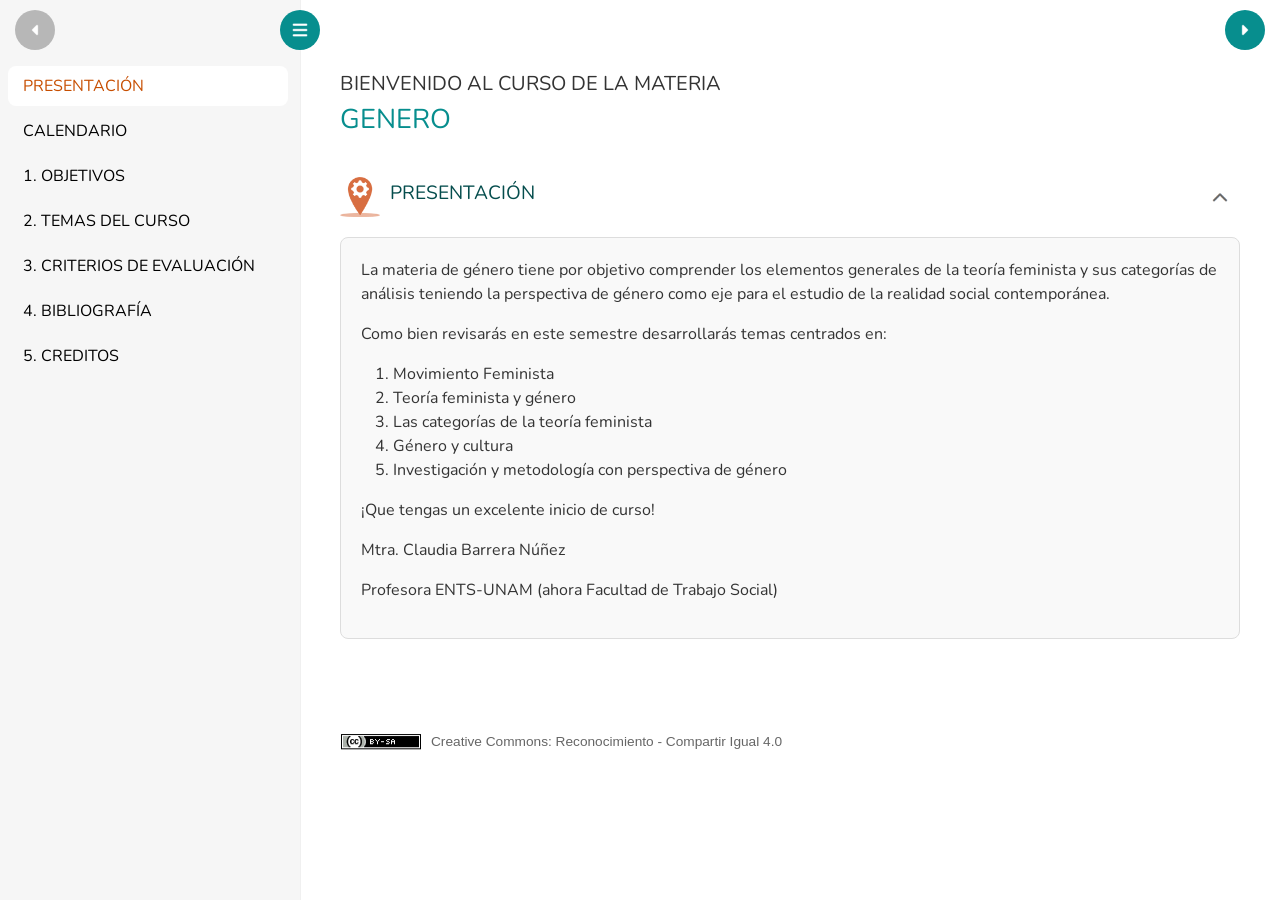
==== commit 678f5ac0: "Se actualiza el encuadre." ====
--- a/index.html
+++ b/index.html
@@ -58,32 +58,32 @@
 <script>document.body.className+=" js"</script>
 <div class="exe-content exe-export pre-js siteNav-hidden"><a href="#page-mp4ooho5-4jko4i00h" id="skipNav">Skip to content</a> <nav id="siteNav">
 <ul>
-<li class="active"> <a href="index.html" class="active main-node no-ch">Encuadre</a>
+<li class="active"> <a href="index.html" class="active main-node no-ch">PRESENTACIÓN</a>
 </li>
-<li> <a href="html/calendario.html" class="no-ch">Calendario</a>
+<li> <a href="html/calendario.html" class="no-ch">CALENDARIO</a>
 </li>
-<li> <a href="html/1-objetivo-de-aprendizaje.html" class="no-ch">1. Objetivo de Aprendizaje</a>
+<li> <a href="html/1-objetivo-de-aprendizaje.html" class="no-ch">1. OBJETIVOS</a>
 </li>
-<li> <a href="html/2-temas-de-este-curso-taller.html" class="no-ch">2. Temas de este curso-taller</a>
+<li> <a href="html/2-temas-de-este-curso-taller.html" class="no-ch">2. TEMAS DEL CURSO</a>
 </li>
-<li> <a href="html/3-criterios-de-evaluacion.html" class="no-ch">3. Criterios de evaluación</a>
+<li> <a href="html/3-criterios-de-evaluacion.html" class="no-ch">3. CRITERIOS DE EVALUACIÓN</a>
 </li>
-<li> <a href="html/4-bibliografia.html" class="no-ch">4. Bibliografía</a>
+<li> <a href="html/4-bibliografia.html" class="no-ch">4. BIBLIOGRAFÍA</a>
 </li>
-<li> <a href="html/5-creditos.html" class="no-ch">5. Créditos</a>
+<li> <a href="html/5-creditos.html" class="no-ch">5. CREDITOS</a>
 </li>
 </ul>
 </nav><main id="page-mp4ooho5-4jko4i00h" class="page"> 
 <header class="main-header">
-<div class="package-header"><p class="package-title">Encuadre del curso-taller</p></div>
-<div class="page-header"><h1 class="page-title">Encuadre</h1></div>
+<div class="package-header"><p class="package-title">BIENVENIDO AL CURSO DE LA MATERIA</p></div>
+<div class="page-header"><h1 class="page-title">GENERO</h1></div>
 </header><div id="page-content-page-mp4ooho5-4jko4i00h" class="page-content">
 <article id="block-mp38wfg4-c6odg7wcp" class="box">
 <header class="box-head">
 <div class="box-icon exe-icon">
 <img src="theme/icons/case.png" alt="" style="display:block;object-fit:contain;">
 </div>
-<h1 class="box-title">Presentación</h1>
+<h1 class="box-title">PRESENTACIÓN</h1>
 <button class="box-toggle box-toggle-on" title="Toggle content">
 <span>Toggle content</span>
 </button></header>
@@ -101,7 +101,7 @@
         </ol>
     <p>¡Que tengas un excelente inicio de curso!</p>
     <p>Mtra. Claudia Barrera Núñez</p>
-    <p>Profesora ENTS-UNAM</p>
+    <p>Profesora ENTS-UNAM (ahora Facultad de Trabajo Social)</p>
 </div>
 </div>
 </div>
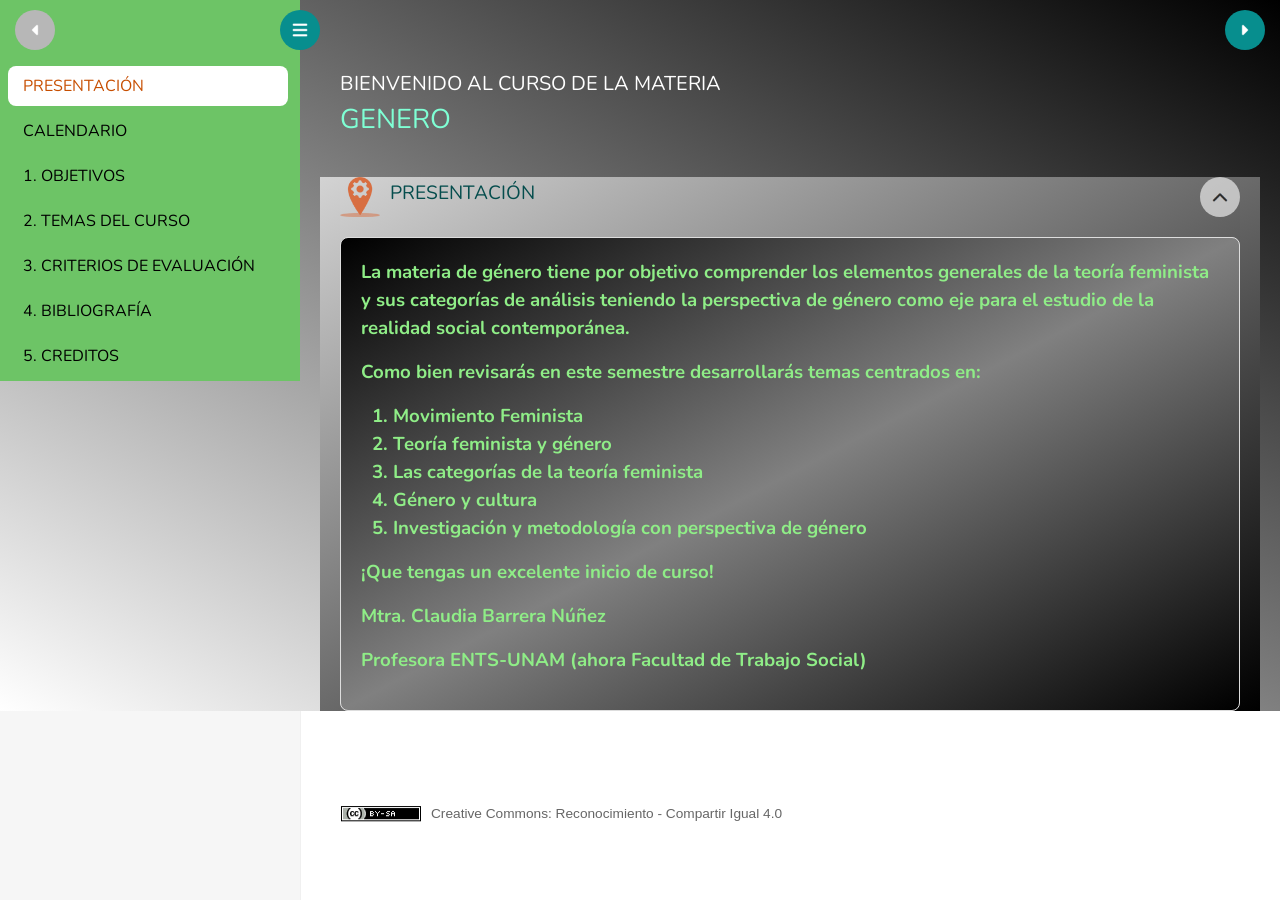
==== commit 2f2993e7: "Agrego estilo Index" ====
--- a/index.html
+++ b/index.html
@@ -56,7 +56,7 @@
 </head>
 <body class="exe-export exe-web-site exe-global-font-nunito">
 <script>document.body.className+=" js"</script>
-<div class="exe-content exe-export pre-js siteNav-hidden"><a href="#page-mp4ooho5-4jko4i00h" id="skipNav">Skip to content</a> <nav id="siteNav">
+<div class="exe-content exe-export pre-js siteNav-hidden"><a href="#page-mp4ooho5-4jko4i00h" id="skipNav">Skip to content</a> <nav id="siteNav" style="background-color:#6DC466;">
 <ul>
 <li class="active"> <a href="index.html" class="active main-node no-ch">PRESENTACIÓN</a>
 </li>
@@ -75,10 +75,10 @@
 </ul>
 </nav><main id="page-mp4ooho5-4jko4i00h" class="page"> 
 <header class="main-header">
-<div class="package-header"><p class="package-title">BIENVENIDO AL CURSO DE LA MATERIA</p></div>
-<div class="page-header"><h1 class="page-title">GENERO</h1></div>
-</header><div id="page-content-page-mp4ooho5-4jko4i00h" class="page-content">
-<article id="block-mp38wfg4-c6odg7wcp" class="box">
+<div class="package-header"><p class="package-title" style="color:white;">BIENVENIDO AL CURSO DE LA MATERIA</p></div>
+<div class="page-header"><h1 class="page-title" style="color:aquamarine;">GENERO</h1></div>
+</header><div id="page-content-page-mp4ooho5-4jko4i00h" class="page-content" style="background-image:linear-gradient(to top left, black,#D3D3D3);">
+<article id="block-mp38wfg4-c6odg7wcp" class="box" style="background-image:linear-gradient(to top left, black, #D3D3D3);">
 <header class="box-head">
 <div class="box-icon exe-icon">
 <img src="theme/icons/case.png" alt="" style="display:block;object-fit:contain;">
@@ -87,7 +87,7 @@
 <button class="box-toggle box-toggle-on" title="Toggle content">
 <span>Toggle content</span>
 </button></header>
-<div class="box-content">
+<div class="box-content" style="background-image: linear-gradient(to left top, black, gray, black); color: rgb(143, 237, 135); font-weight: bolder; font-size: 14pt;">
 <div id="idevice-mp38wfg5-wlwf4cwax" class="idevice_node text" data-idevice-path="idevices/text/" data-idevice-type="text" data-idevice-component-type="json" data-idevice-json-data="{&quot;ideviceId&quot;:&quot;idevice-mp38wfg5-wlwf4cwax&quot;}">
 <div class="exe-text-template">
     <p>La materia de género tiene por objetivo comprender los elementos generales de la teoría feminista y sus categorías de análisis teniendo la perspectiva de género como eje para el estudio de la realidad social contemporánea.</p>
--- a/content/css/base.css
+++ b/content/css/base.css
@@ -808,6 +808,10 @@
     top: 5px;
 }
 
+main{
+  background-image: linear-gradient(to bottom left, black, white);
+}
+
 /* Print styles for header elements */
 @media print {
     body #header,
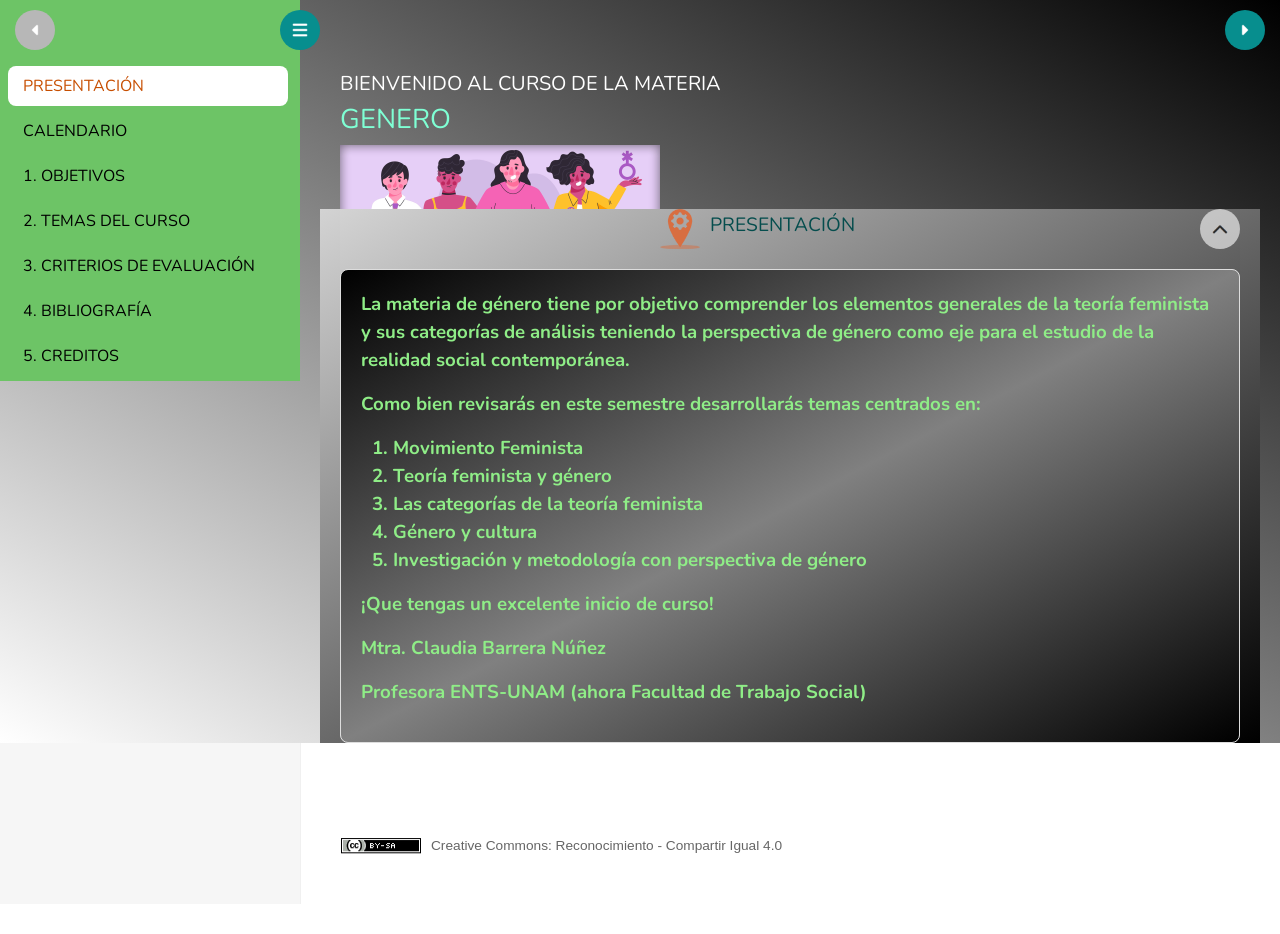
==== commit 148102d1: "Agrego portada al Index" ====
--- a/index.html
+++ b/index.html
@@ -77,6 +77,7 @@
 <header class="main-header">
 <div class="package-header"><p class="package-title" style="color:white;">BIENVENIDO AL CURSO DE LA MATERIA</p></div>
 <div class="page-header"><h1 class="page-title" style="color:aquamarine;">GENERO</h1></div>
+<p><img src="../content/resources/PORTADA.jpg" width="320" height="103" alt="portada" style="float: left;" /><br /></p>
 </header><div id="page-content-page-mp4ooho5-4jko4i00h" class="page-content" style="background-image:linear-gradient(to top left, black,#D3D3D3);">
 <article id="block-mp38wfg4-c6odg7wcp" class="box" style="background-image:linear-gradient(to top left, black, #D3D3D3);">
 <header class="box-head">
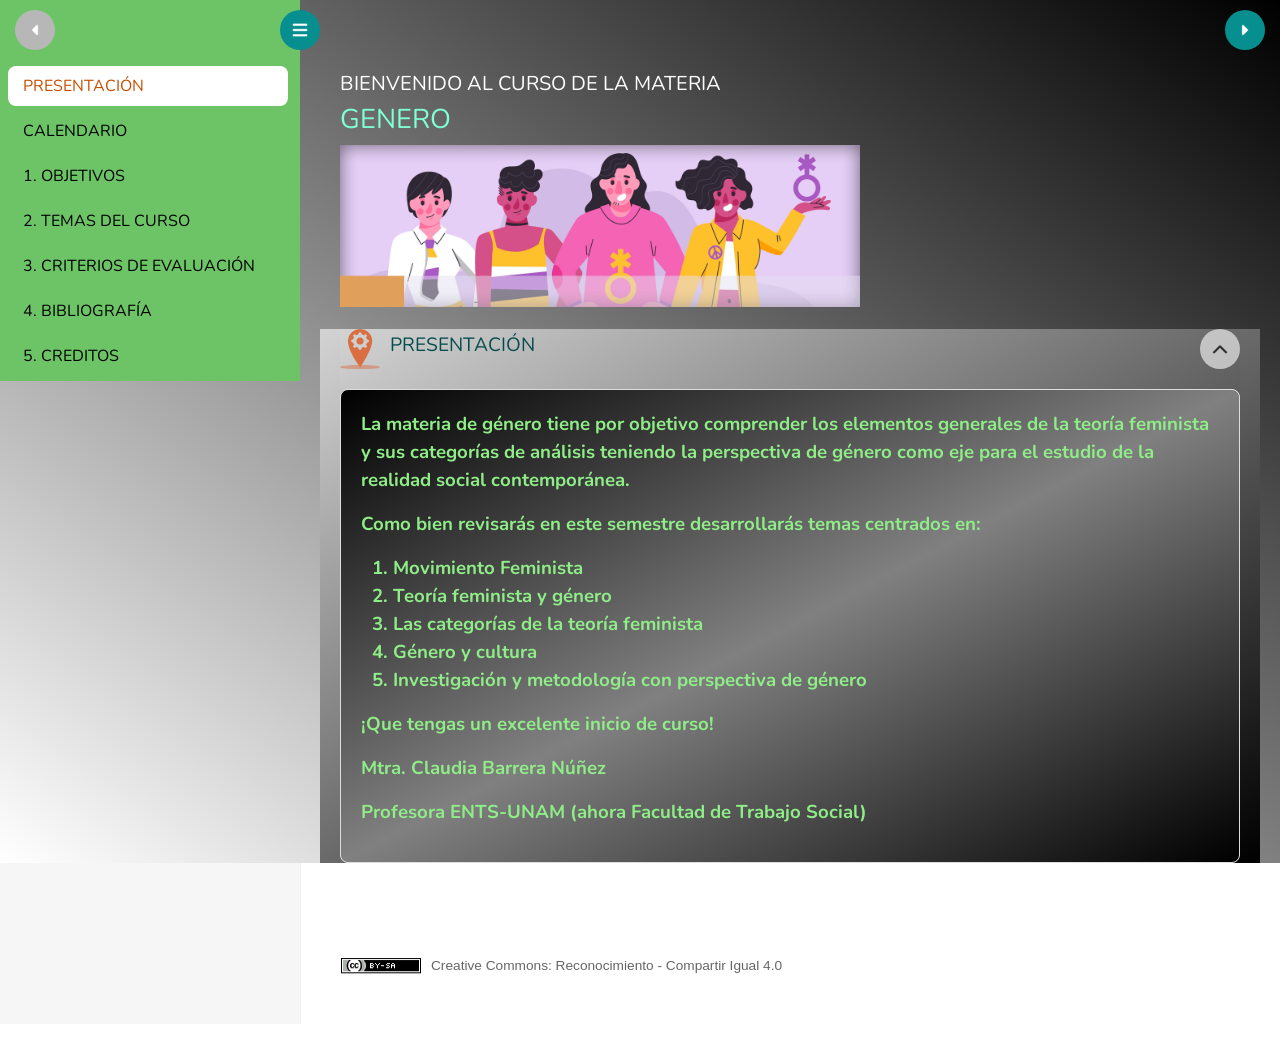
==== commit 62af1e36: "Otra vez el index" ====
--- a/index.html
+++ b/index.html
@@ -77,7 +77,10 @@
 <header class="main-header">
 <div class="package-header"><p class="package-title" style="color:white;">BIENVENIDO AL CURSO DE LA MATERIA</p></div>
 <div class="page-header"><h1 class="page-title" style="color:aquamarine;">GENERO</h1></div>
-<p><img src="../content/resources/PORTADA.jpg" width="320" height="103" alt="portada" style="float: left;" /><br /></p>
+<p><img src="../content/resources/PORTADA.jpg" width="520" height="103" alt="portada" style="float: left;" /><br /></p>
+<p><br /></p>
+<p><br /></p>
+<p><br /></p>
 </header><div id="page-content-page-mp4ooho5-4jko4i00h" class="page-content" style="background-image:linear-gradient(to top left, black,#D3D3D3);">
 <article id="block-mp38wfg4-c6odg7wcp" class="box" style="background-image:linear-gradient(to top left, black, #D3D3D3);">
 <header class="box-head">
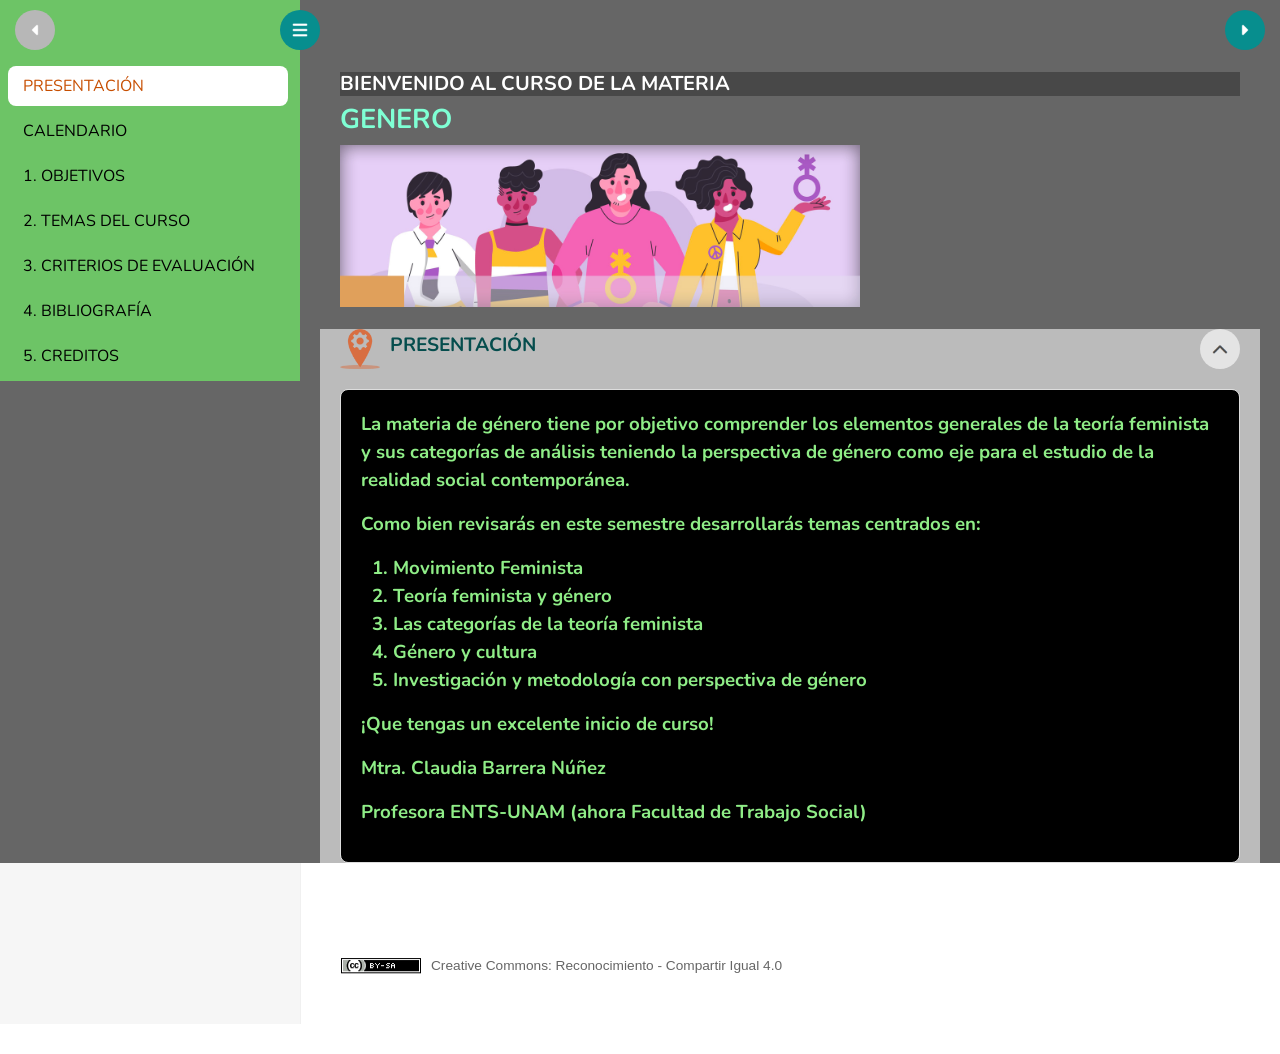
==== commit db5a1f15: "Cambiamos estilo del INDEX." ====
--- a/index.html
+++ b/index.html
@@ -75,23 +75,23 @@
 </ul>
 </nav><main id="page-mp4ooho5-4jko4i00h" class="page"> 
 <header class="main-header">
-<div class="package-header"><p class="package-title" style="color:white;">BIENVENIDO AL CURSO DE LA MATERIA</p></div>
-<div class="page-header"><h1 class="page-title" style="color:aquamarine;">GENERO</h1></div>
-<p><img src="../content/resources/PORTADA.jpg" width="520" height="103" alt="portada" style="float: left;" /><br /></p>
+<div class="package-header" style="background-color:#484848;"><p class="package-title" style="color:white;font-weight:bold;">BIENVENIDO AL CURSO DE LA MATERIA</p></div>
+<div class="page-header"><h1 class="page-title" style="color:aquamarine;font-weight:bold;">GENERO</h1></div>
+<p><img src="content/resources/PORTADA.jpg" width="520" height="103" alt="portada" style="float: left;" /><br /></p>
 <p><br /></p>
 <p><br /></p>
 <p><br /></p>
-</header><div id="page-content-page-mp4ooho5-4jko4i00h" class="page-content" style="background-image:linear-gradient(to top left, black,#D3D3D3);">
-<article id="block-mp38wfg4-c6odg7wcp" class="box" style="background-image:linear-gradient(to top left, black, #D3D3D3);">
+</header><div id="page-content-page-mp4ooho5-4jko4i00h" class="page-content" style="background-color:#BBB;">
+<article id="block-mp38wfg4-c6odg7wcp" class="box" style="background-color:#BBB;">
 <header class="box-head">
 <div class="box-icon exe-icon">
 <img src="theme/icons/case.png" alt="" style="display:block;object-fit:contain;">
 </div>
-<h1 class="box-title">PRESENTACIÓN</h1>
+<h1 class="box-title" style="font-weight:bold;">PRESENTACIÓN</h1>
 <button class="box-toggle box-toggle-on" title="Toggle content">
 <span>Toggle content</span>
 </button></header>
-<div class="box-content" style="background-image: linear-gradient(to left top, black, gray, black); color: rgb(143, 237, 135); font-weight: bolder; font-size: 14pt;">
+<div class="box-content" style="background-image: linear-gradient(to left top, black, black, black); color: rgb(143, 237, 135); color: rgb(143, 237, 135); font-weight: bolder; font-size: 14pt;">
 <div id="idevice-mp38wfg5-wlwf4cwax" class="idevice_node text" data-idevice-path="idevices/text/" data-idevice-type="text" data-idevice-component-type="json" data-idevice-json-data="{&quot;ideviceId&quot;:&quot;idevice-mp38wfg5-wlwf4cwax&quot;}">
 <div class="exe-text-template">
     <p>La materia de género tiene por objetivo comprender los elementos generales de la teoría feminista y sus categorías de análisis teniendo la perspectiva de género como eje para el estudio de la realidad social contemporánea.</p>
--- a/content/css/base.css
+++ b/content/css/base.css
@@ -809,7 +809,7 @@
 }
 
 main{
-  background-image: linear-gradient(to bottom left, black, white);
+  background-color: #666;
 }
 
 /* Print styles for header elements */
